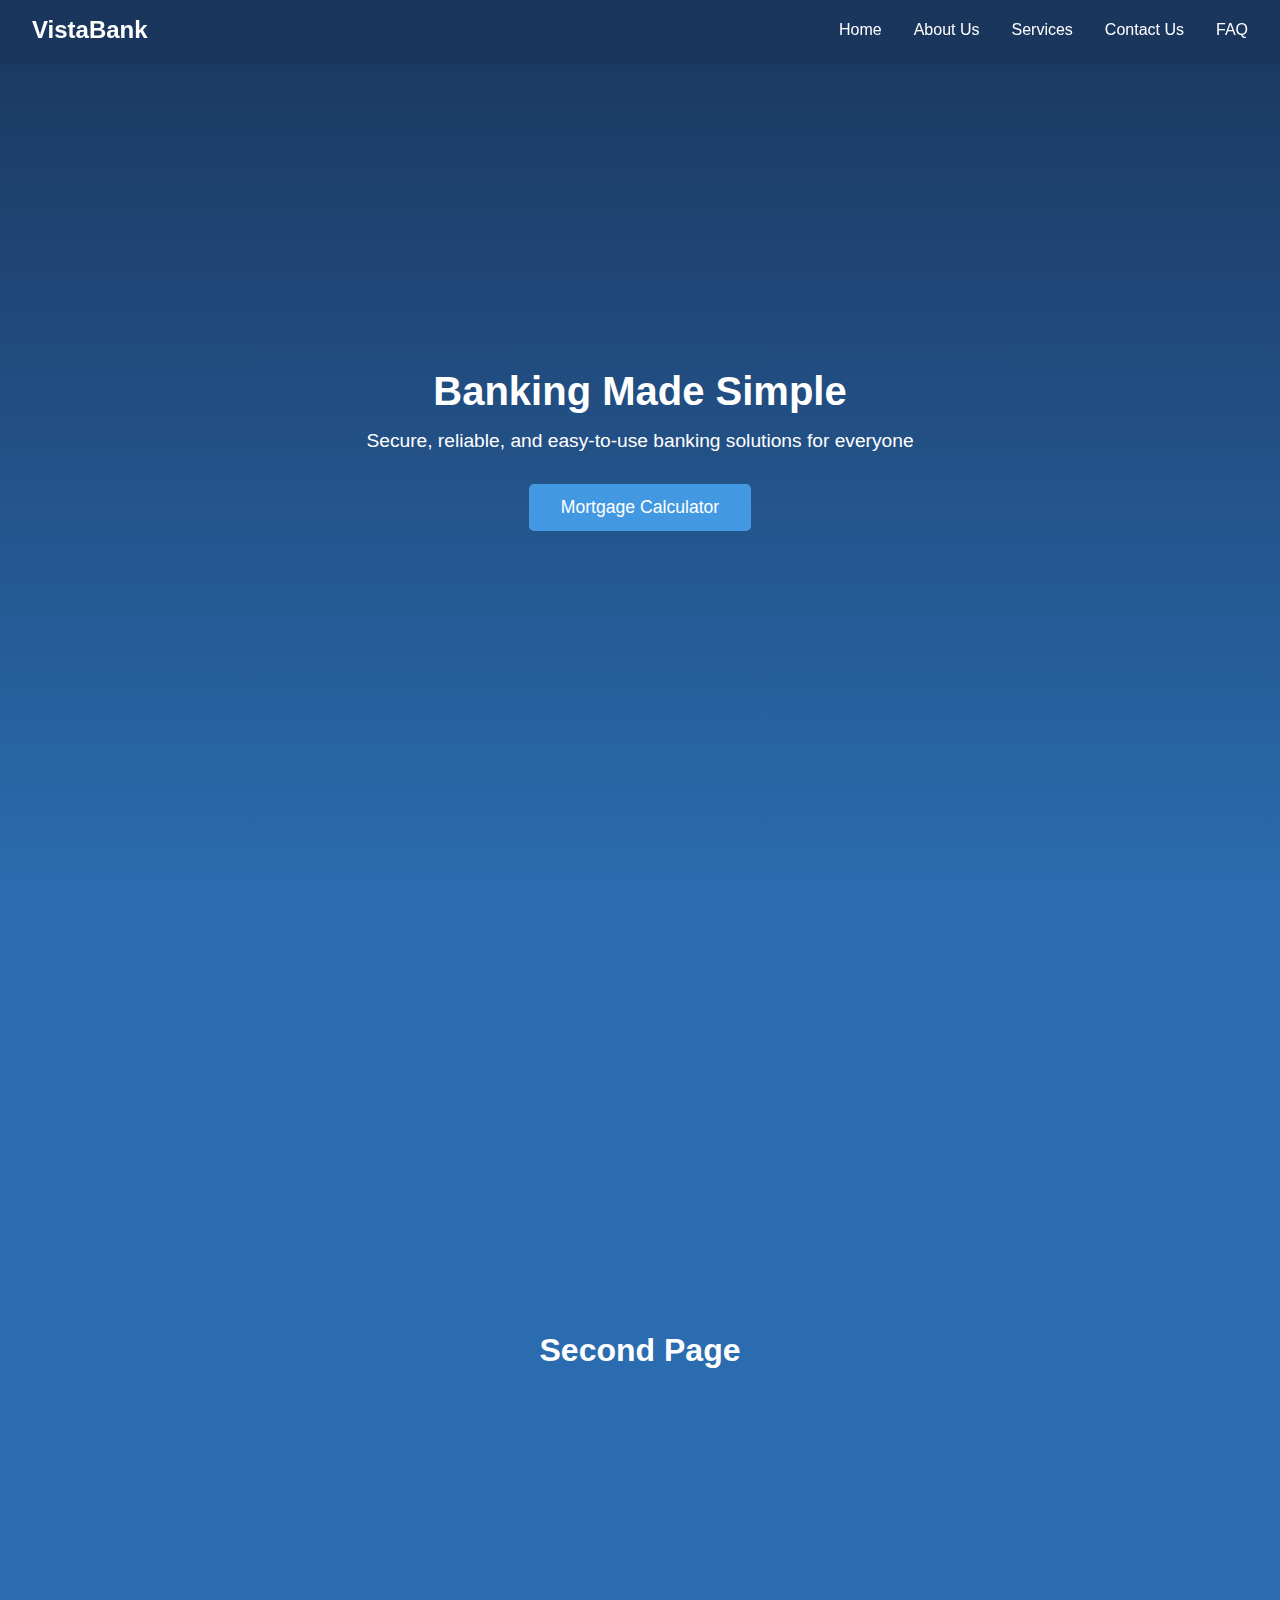
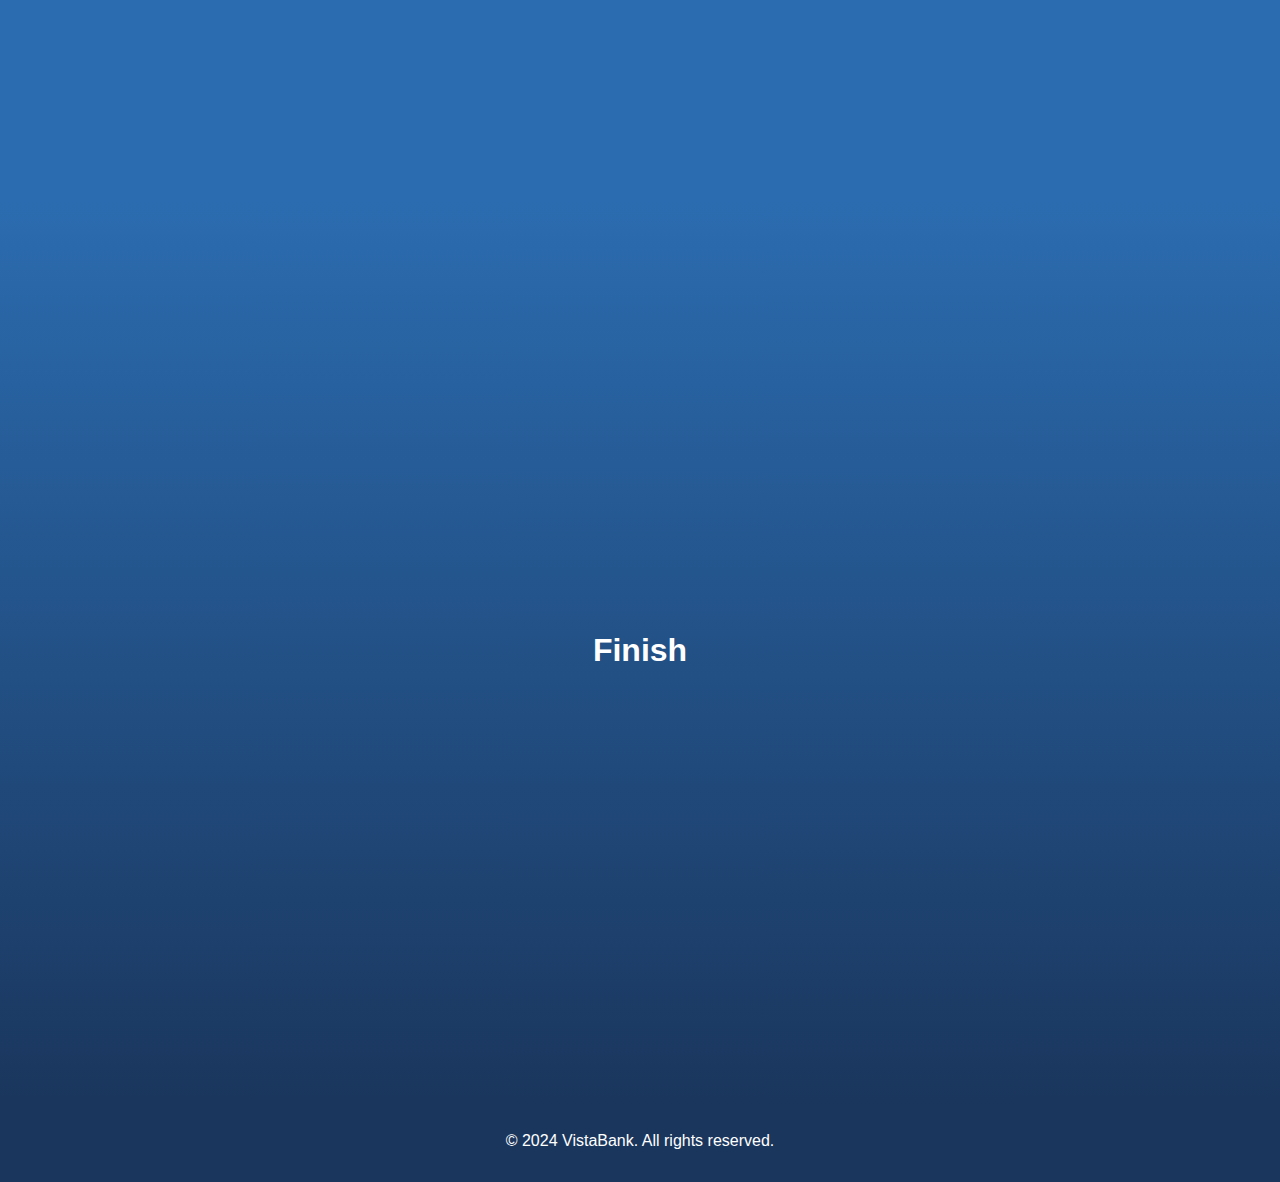
==== Banking Website/index.html @ c4de115c "Add files via upload" ====
<html lang="en">
    <head>
        <meta charset="UTF-8">
        <meta name="viewport" content="width=device-width, initial-scale=1.0">
        <title>VistaBank</title>
        <link rel="stylesheet" href="styles.css">
    </head>
    <body>
        <div class="wrapper">
            <nav class="navbar">
                <div class="logo">VistaBank</div>
                <div class="nav-links">
                    <a href="#home">Home</a>
                    <a href="#about">About Us</a>
                    <a href="#services">Services</a>
                    <a href="#contact">Contact Us</a>
                    <a href="#FAQ">FAQ</a>
                </div>
            </nav>
    
            <div class="main-content">
                <section class="hero">
                    <h1>Banking Made Simple</h1>
                    <p>Secure, reliable, and easy-to-use banking solutions for everyone</p>
                    <button class="cta-button">Mortgage Calculator</button>
                </section>

                <section class="two">
                    <h1>Second Page</h1>
                </section>

                <section class="three">
                    <h1>Finish</h1>
                </section>

            </div>


    
            <footer class="footer">
                <p>&copy; 2024 VistaBank. All rights reserved.</p>
            </footer>
        </div>
    </body>
    </html>
---- Banking Website/styles.css ----
* {
    margin: 0;
    padding: 0;
    box-sizing: border-box;
    font-family: -apple-system, BlinkMacSystemFont, "Segoe UI", Roboto, sans-serif;
}

.container{
    scroll-snap-type: y mandatory;
    overflow-y: scroll;
    height:100vh;
}

section {
    height:100vh;
    display: flex;
    justify-content: center;
    align-items: center;
    scroll-snap-align: start;
}
:root {
    --primary: #1a365d;
    --secondary: #2b6cb0;
    --accent: #4299e1;
    --light: #f7fafc;
}

html, body {
    height: 100%;
    margin: 0;
    padding: 0;
}

body {
    min-height: 100vh;
    background-color: var(--primary);
}

.wrapper {
    min-height: 100vh;
    display: flex;
    flex-direction: column;
}

.main-content {
    flex: 1;
    background-color: var(--primary);
}

.navbar {
    background-color: var(--primary);
    padding: 1rem 2rem;
    display: flex;
    justify-content: space-between;
    align-items: center;
    box-shadow: 0 2px 4px rgba(0,0,0,0.1);
    width: 100%;           
    box-sizing: border-box; 
    position: fixed;      
    top: 0;               
    left: 0;              
    margin: 0;            
}

.logo {
    color: white;
    font-size: 1.5rem;
    font-weight: bold;
}

.nav-links {
    display: flex;
    gap: 2rem;
}

.nav-links a {
    color: white;
    text-decoration: none;
    font-weight: 500;
}

.hero {
    background: linear-gradient(180deg, var(--primary), var(--secondary));
    padding: 8rem 2rem;  /* Increased from 4rem to 8rem */
    text-align: center;
    color: white;
    min-height: 100vh;    /* This makes it take up 80% of the viewport height */
    display: flex;       /* Added to center content vertically */
    flex-direction: column;
    justify-content: center;
    align-items: center;
}

.two {
    background-color: var(--secondary);
    padding: 8rem 2rem;  /* Increased from 4rem to 8rem */
    text-align: center;
    color: white;
    min-height: 100vh;    /* This makes it take up 80% of the viewport height */
    display: flex;       /* Added to center content vertically */
    flex-direction: column;
    justify-content: center;
    align-items: center;
}

.three {
    background: linear-gradient(180deg, var(--secondary), var(--primary));
    padding: 8rem 2rem;  /* Increased from 4rem to 8rem */
    text-align: center;
    color: white;
    min-height: 100vh;    /* This makes it take up 80% of the viewport height */
    display: flex;       /* Added to center content vertically */
    flex-direction: column;
    justify-content: center;
    align-items: center;
}



.hero h1 {
    font-size: 2.5rem;
    margin-bottom: 1rem;
}

.hero p {
    font-size: 1.2rem;
    margin-bottom: 2rem;
}

.cta-button {
    background-color: var(--accent);
    color: white;
    padding: 0.8rem 2rem;
    border: none;
    border-radius: 5px;
    font-size: 1.1rem;
    cursor: pointer;
    transition: background-color 0.3s;
}

.cta-button:hover {
    background-color: var(--secondary);
}

.features {
    padding: 4rem 2rem;
    display: grid;
    grid-template-columns: repeat(auto-fit, minmax(250px, 1fr));
    gap: 2rem;
    max-width: 1200px;
    margin: 0 auto;
    background-color: var(--primary);
}

.feature-card {
    background: white;
    padding: 2rem;
    border-radius: 10px;
    box-shadow: 0 2px 4px rgba(0,0,0,0.1);
    text-align: center;
}

.feature-card h3 {
    color: var(--primary);
    margin-bottom: 1rem;
}

.footer {
    background-color: var(--primary);
    color: white;
    padding: 2rem;
    text-align: center;
    margin-top: 0;
    width: 100%;           
    display: flex;         
    justify-content: center; /* Center horizontally */
    align-items: center;   /* Center vertically */
}

.footer p {
margin: 0;            

    @media (max-width: 768px) {
    .nav-links {
        display: none;
    }
    
    .hero h1 {
        font-size: 2rem;
    }
    
    .features {
        grid-template-columns: 1fr;
    }
}
}
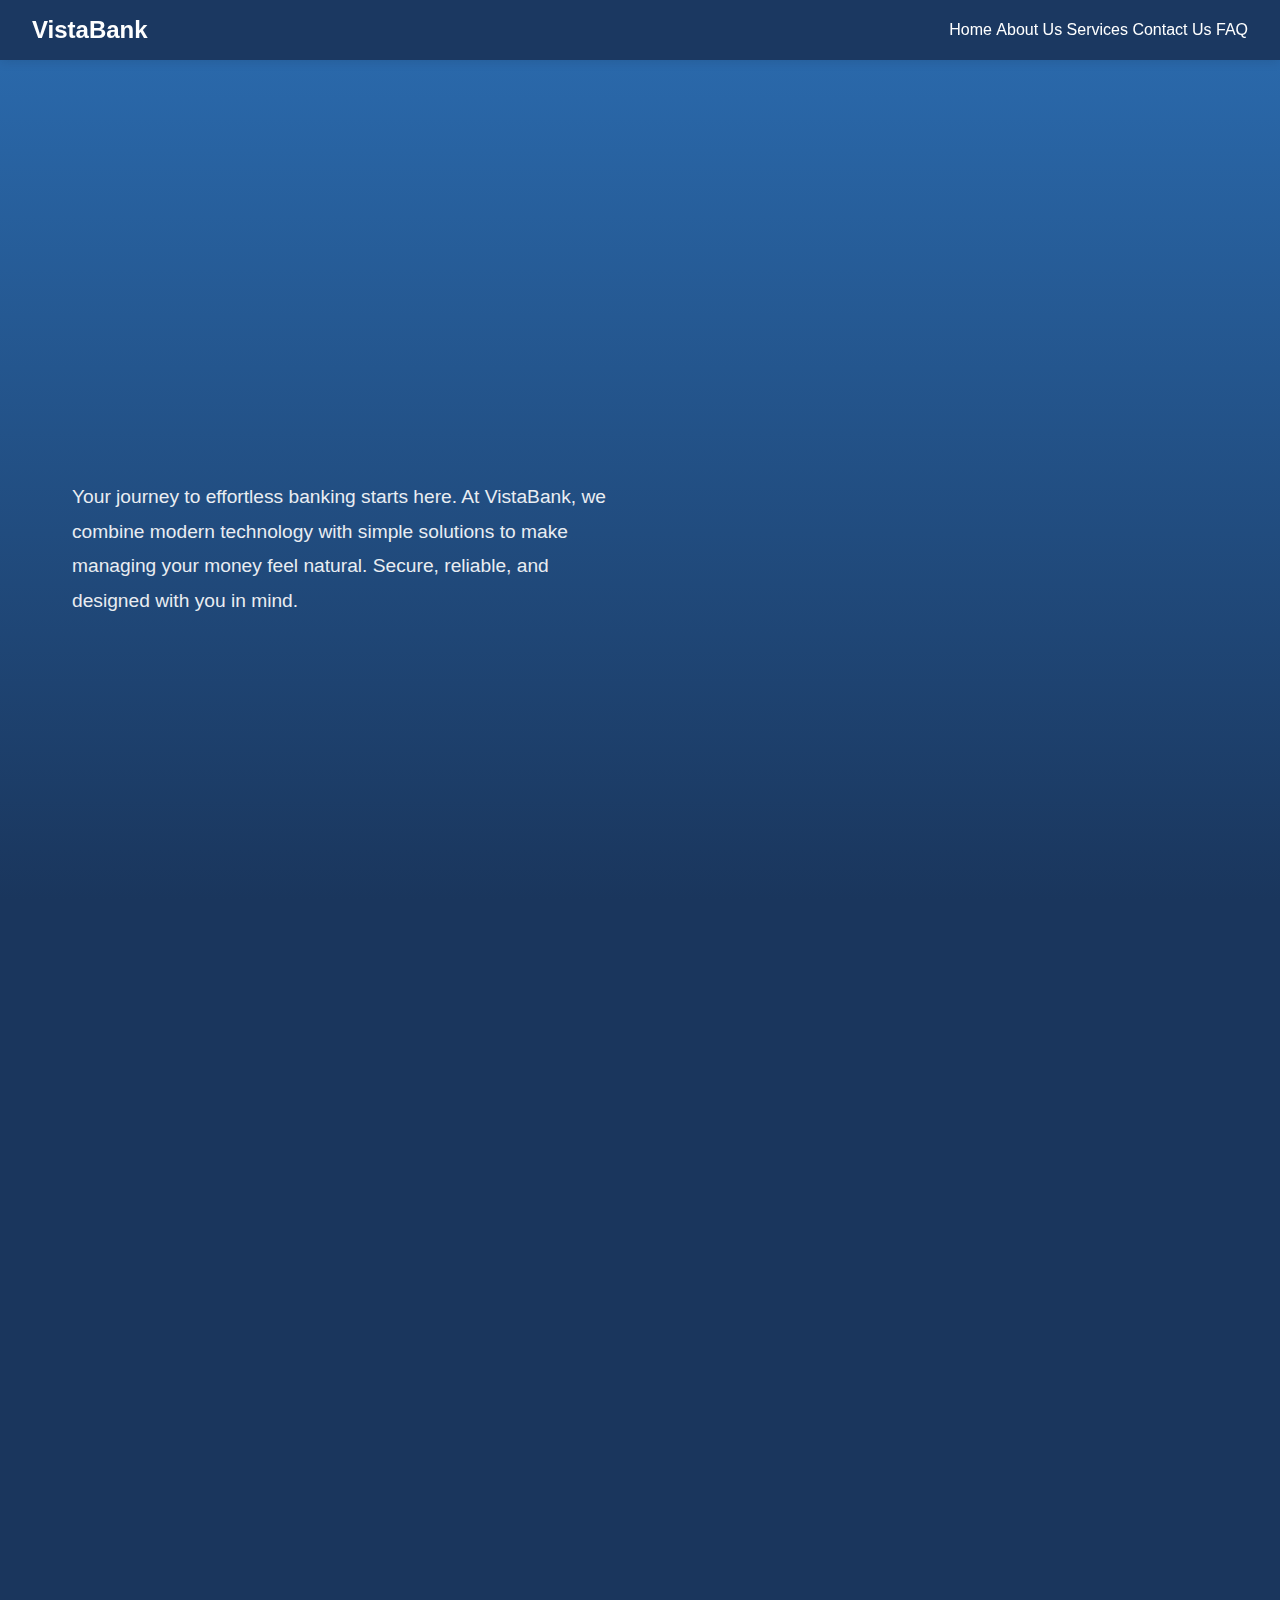
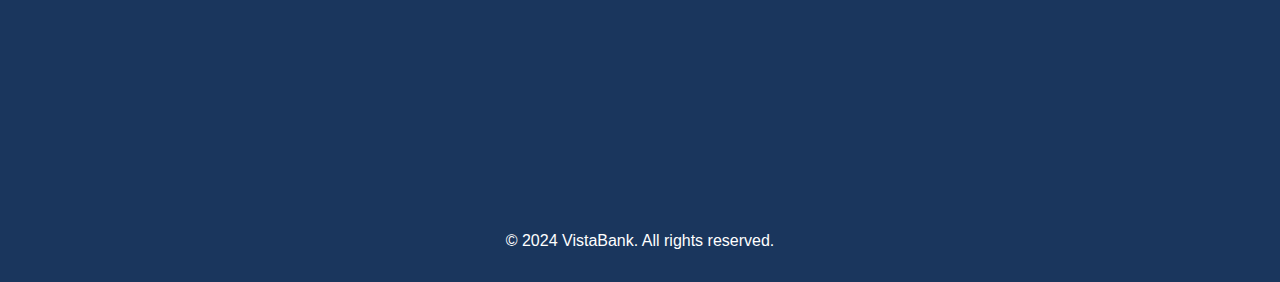
==== commit 68c19b1d: "Add files via upload" ====
--- a/Banking Website/index.html
+++ b/Banking Website/index.html
@@ -1,45 +1,68 @@
 <html lang="en">
-    <head>
-        <meta charset="UTF-8">
-        <meta name="viewport" content="width=device-width, initial-scale=1.0">
-        <title>VistaBank</title>
-        <link rel="stylesheet" href="styles.css">
-    </head>
-    <body>
-        <div class="wrapper">
+
+<head>
+    <meta charset="UTF-8">
+    <meta name="viewport" content="width=device-width, initial-scale=1.0">
+    <title>VistaBank</title>
+    <link rel="stylesheet" href="styles.css">
+</head>
+
+<body>
+    <div class="wrapper">
+        <header>
             <nav class="navbar">
                 <div class="logo">VistaBank</div>
                 <div class="nav-links">
-                    <a href="#home">Home</a>
-                    <a href="#about">About Us</a>
-                    <a href="#services">Services</a>
-                    <a href="#contact">Contact Us</a>
-                    <a href="#FAQ">FAQ</a>
+                    <a href="index.html">Home</a>
+                    <a href="about.html">About Us</a>
+                    <a href="services.html">Services</a>
+                    <a href="contact.html">Contact Us</a>
+                    <a href="faq.html">FAQ</a>
                 </div>
             </nav>
-    
-            <div class="main-content">
-                <section class="hero">
-                    <h1>Banking Made Simple</h1>
-                    <p>Secure, reliable, and easy-to-use banking solutions for everyone</p>
-                    <button class="cta-button">Mortgage Calculator</button>
-                </section>
+        </header>
 
-                <section class="two">
-                    <h1>Second Page</h1>
-                </section>
+        <main class="main-content">
+            <section class="hero2" id="home">
+                <div class="hero-container">
+                    <div class="hero-content">
+                        <h1 class="animate-fade">Welcome to VistaBank</h1>
+                        <p class="animate-fade-delay">Your journey to effortless banking starts here. At VistaBank, we
+                            combine modern technology with
+                            simple solutions to make managing your money feel natural. Secure, reliable, and designed
+                            with you
+                            in mind.</p>
+                    </div>
+                    <div class="hero-image animate-fade-delay">
+                        <img src="images/mountains.jpg"
+                            alt="Misty mountain landscape representing VistaBank's vision for elevated banking services">
+                    </div>
+                </div>
+            </section>
 
-                <section class="three">
-                    <h1>Finish</h1>
-                </section>
+            <section class="hero" id="services">
+                <div class="hero-container">
+                    <div class="hero-image animate-fade">
+                        <img src="images/keys.jpg"
+                            alt="New homeowners with keys representing the first step towards home ownership">
+                    </div>
+                    <div class="hero-content animate-fade-delay">
+                        <h1>Your path to homeownership<br>starts here</h1>
+                        <p>At VistaBank, we make the mortgage process simple and transparent.
+                            Calculate your monthly payments and take the first step toward
+                            your new home.</p>
+                        <a href="mc.html">
+                            <button class="cta-button">Mortgage Calculator</button>
+                        </a>
+                    </div>
+                </div>
+            </section>
 
-            </div>
-
-
-    
             <footer class="footer">
                 <p>&copy; 2024 VistaBank. All rights reserved.</p>
             </footer>
-        </div>
-    </body>
-    </html>+    </div>
+    <script src="script.js"></script>
+</body>
+
+</html>--- a/Banking Website/styles.css
+++ b/Banking Website/styles.css
@@ -5,19 +5,24 @@
     font-family: -apple-system, BlinkMacSystemFont, "Segoe UI", Roboto, sans-serif;
 }
 
-.container{
+.container {
     scroll-snap-type: y mandatory;
     overflow-y: scroll;
-    height:100vh;
+    height: 100vh;
+    background: linear-gradient(180deg,
+            var(--secondary) 0%,
+            var(--primary) 50%,
+            var(--primary) 100%)
 }
 
 section {
-    height:100vh;
+    height: 100vh;
     display: flex;
     justify-content: center;
     align-items: center;
     scroll-snap-align: start;
 }
+
 :root {
     --primary: #1a365d;
     --secondary: #2b6cb0;
@@ -25,7 +30,32 @@
     --light: #f7fafc;
 }
 
-html, body {
+html {
+    scroll-behavior: smooth;
+}
+
+.animate-fade {
+    opacity: 0;
+    transform: translateY(20px);
+    animation: fadeIn 0.8s ease forwards;
+}
+
+.animate-fade-delay {
+    opacity: 0;
+    transform: translateY(20px);
+    animation: fadeIn 0.8s ease forwards;
+    animation-delay: 0.2s;
+}
+
+@keyframes fadeIn {
+    to {
+        opacity: 1;
+        transform: translateY(0);
+    }
+}
+
+html,
+body {
     height: 100%;
     margin: 0;
     padding: 0;
@@ -48,18 +78,18 @@
 }
 
 .navbar {
-    background-color: var(--primary);
+    background-color: rgba(26, 54, 93, 0.95);
     padding: 1rem 2rem;
     display: flex;
     justify-content: space-between;
     align-items: center;
-    box-shadow: 0 2px 4px rgba(0,0,0,0.1);
-    width: 100%;           
-    box-sizing: border-box; 
-    position: fixed;      
-    top: 0;               
-    left: 0;              
-    margin: 0;            
+    box-shadow: 0 2px 10px rgba(0, 0, 0, 0.1);
+    position: fixed;
+    top: 0;
+    left: 0;
+    right: 0;
+    z-index: 1000;
+    backdrop-filter: blur(10px);
 }
 
 .logo {
@@ -68,54 +98,159 @@
     font-weight: bold;
 }
 
-.nav-links {
-    display: flex;
-    gap: 2rem;
-}
-
 .nav-links a {
     color: white;
     text-decoration: none;
     font-weight: 500;
+    position: relative;
+    padding: 0.5rem 0;
+    transition: all 0.3s ease;
+}
+
+.nav-links a::after {
+    content: '';
+    position: absolute;
+    bottom: 0;
+    left: 0;
+    width: 0;
+    height: 2px;
+    background-color: var(--accent);
+    transition: width 0.3s ease;
+}
+
+.nav-links a:hover::after {
+    width: 100%;
+}
+
+.hero2 {
+    background: linear-gradient(180deg, var(--secondary), var(--primary));
+    padding: 6rem 2rem;
+    color: white;
+    min-height: 100vh;
+    display: flex;
+    justify-content: center;
+    align-items: center;
+    scroll-snap-align: start;
+}
+
+.hero-container {
+    max-width: 1200px;
+    width: 100%;
+    display: flex;
+    justify-content: space-between;
+    align-items: center;
+    gap: 4rem;
+    padding: 2rem;
+}
+
+.hero-content {
+    flex: 1;
+}
+
+.hero-content h1 {
+    font-size: 3.5rem;
+    margin-bottom: 1.5rem;
+    line-height: 1.2;
+}
+
+.hero-content p {
+    font-size: 1.2rem;
+    line-height: 1.8;
+    opacity: 0.9;
+}
+
+.hero-image {
+    flex: 1;
+    position: relative;
+}
+
+.hero-image img {
+    max-width: 100%;
+    height: auto;
+    border-radius: 15px;
+    box-shadow: 0 10px 30px rgba(0, 0, 0, 0.2);
+    transition: all 0.3s ease;
+}
+
+.hero-image:hover img {
+    transform: translateY(-5px);
+    box-shadow: 0 15px 40px rgba(0, 0, 0, 0.3);
 }
 
 .hero {
-    background: linear-gradient(180deg, var(--primary), var(--secondary));
-    padding: 8rem 2rem;  /* Increased from 4rem to 8rem */
-    text-align: center;
-    color: white;
-    min-height: 100vh;    /* This makes it take up 80% of the viewport height */
-    display: flex;       /* Added to center content vertically */
-    flex-direction: column;
+    background: linear-gradient(180deg, var(--primary), var(--primary));
+    min-height: 100vh;
+    display: flex;
     justify-content: center;
     align-items: center;
-}
-
-.two {
-    background-color: var(--secondary);
-    padding: 8rem 2rem;  /* Increased from 4rem to 8rem */
-    text-align: center;
-    color: white;
-    min-height: 100vh;    /* This makes it take up 80% of the viewport height */
-    display: flex;       /* Added to center content vertically */
-    flex-direction: column;
-    justify-content: center;
-    align-items: center;
-}
-
-.three {
-    background: linear-gradient(180deg, var(--secondary), var(--primary));
-    padding: 8rem 2rem;  /* Increased from 4rem to 8rem */
-    text-align: center;
-    color: white;
-    min-height: 100vh;    /* This makes it take up 80% of the viewport height */
-    display: flex;       /* Added to center content vertically */
-    flex-direction: column;
-    justify-content: center;
-    align-items: center;
-}
-
-
+    scroll-snap-align: start;
+}
+
+.hero .hero-container {
+    max-width: 1200px;
+    width: 100%;
+    display: flex;
+    justify-content: space-between;
+    align-items: center;
+    gap: 4rem;
+    padding: 2rem;
+}
+
+
+.hero .hero-content {
+    flex: 1;
+    text-align: left;
+}
+
+.hero h1 {
+    font-size: 3.5rem;
+    margin-bottom: 1.5rem;
+    line-height: 1.2;
+    color: white;
+}
+
+.hero p {
+    font-size: 1.2rem;
+    line-height: 1.8;
+    opacity: 0.9;
+    color: white;
+    margin-bottom: 2rem;
+    max-width: 90%;
+
+}
+
+.hero .cta-button {
+    background-color: white;
+    color: var(--primary);
+    padding: 1rem 2rem;
+    border: none;
+    border-radius: 25px;
+    font-size: 1.1rem;
+    font-weight: 600;
+    cursor: pointer;
+    transition: all 0.3s ease;
+}
+
+.hero .cta-button:hover {
+    transform: translateY(-2px);
+    box-shadow: 0 5px 15px rgba(0, 0, 0, 0.1);
+}
+
+@media (max-width: 768px) {
+    .hero .hero-container {
+        flex-direction: column;
+        text-align: center;
+        gap: 2rem;
+    }
+
+    .hero h1 {
+        font-size: 2.5rem;
+    }
+
+    .hero p {
+        max-width: 100%;
+    }
+}
 
 .hero h1 {
     font-size: 2.5rem;
@@ -156,7 +291,7 @@
     background: white;
     padding: 2rem;
     border-radius: 10px;
-    box-shadow: 0 2px 4px rgba(0,0,0,0.1);
+    box-shadow: 0 2px 4px rgba(0, 0, 0, 0.1);
     text-align: center;
 }
 
@@ -171,26 +306,230 @@
     padding: 2rem;
     text-align: center;
     margin-top: 0;
-    width: 100%;           
-    display: flex;         
-    justify-content: center; /* Center horizontally */
-    align-items: center;   /* Center vertically */
+    width: 100%;
+    display: flex;
+    justify-content: center;
+    align-items: center;
+
 }
 
 .footer p {
-margin: 0;            
+    margin: 0;
+
+    @media (max-width: 1024px) {
+        .hero-content h1 {
+            font-size: 2.8rem;
+        }
+    }
 
     @media (max-width: 768px) {
-    .nav-links {
-        display: none;
-    }
-    
-    .hero h1 {
+
+        .nav-links {
+            position: fixed;
+            top: 70px;
+            left: -100%;
+            width: 100%;
+            background-color: var(--primary);
+            flex-direction: column;
+            padding: 2rem;
+            text-align: center;
+            transition: all 0.3s ease;
+        }
+
+        .nav-links.active {
+            left: 0;
+        }
+
+        .hero-container {
+            flex-direction: column;
+            text-align: center;
+            gap: 2rem;
+        }
+
+        .hero-content h1 {
+            font-size: 2.2rem;
+        }
+    }
+}
+
+.about-section {
+    padding: 4rem 2rem;
+    color: white;
+}
+
+.about-section h2 {
+    font-size: 2.5rem;
+    margin-bottom: 2rem;
+}
+
+.about-section p {
+    font-size: 1.2rem;
+    line-height: 1.8;
+    margin-bottom: 1.5rem;
+}
+
+.contact-form {
+    max-width: 600px;
+    width: 100%;
+    margin: 0 auto;
+    padding: 2rem;
+    background: rgba(255, 255, 255, 0.1);
+    border-radius: 15px;
+    backdrop-filter: blur(10px);
+    border: 1px solid rgba(255, 255, 255, 0.2);
+}
+
+.contact-form h1 {
+    color: white;
+    font-size: 2.5rem;
+    margin-bottom: 2rem;
+    text-align: center;
+}
+
+.form-group {
+    margin-bottom: 1.5rem;
+}
+
+.form-group label {
+    display: block;
+    margin-bottom: 0.5rem;
+    color: white;
+    font-weight: 500;
+}
+
+.form-group input,
+.form-group textarea {
+    width: 100%;
+    padding: 0.75rem;
+    background: rgba(255, 255, 255, 0.9);
+    border: 1px solid rgba(255, 255, 255, 0.2);
+    border-radius: 8px;
+    font-size: 1rem;
+    transition: all 0.3s ease;
+}
+
+.form-group input:focus,
+.form-group textarea:focus {
+    outline: none;
+    border-color: var(--accent);
+    box-shadow: 0 0 0 2px rgba(66, 153, 225, 0.2);
+}
+
+.form-group textarea {
+    min-height: 150px;
+    resize: vertical;
+}
+
+/* Error Styling */
+.error-message {
+    color: #fc8181;
+    font-size: 0.875rem;
+    margin-top: 0.25rem;
+    display: none;
+}
+
+.form-group input.invalid,
+.form-group textarea.invalid {
+    border-color: #fc8181;
+    background-color: rgba(255, 235, 235, 0.9);
+}
+
+.form-group input.valid,
+.form-group textarea.valid {
+    border-color: #48bb78;
+}
+
+.contact-form .cta-button {
+    display: block;
+    width: 100%;
+    max-width: 200px;
+    margin: 2rem auto;
+    background-color: white;
+    color: var(--primary);
+    padding: 1rem 2rem;
+    border: none;
+    border-radius: 25px;
+    font-size: 1.1rem;
+    font-weight: 600;
+    cursor: pointer;
+    transition: all 0.3s ease;
+}
+
+.contact-form .cta-button:hover {
+    transform: translateY(-2px);
+    box-shadow: 0 5px 15px rgba(0, 0, 0, 0.2);
+    background-color: var(--accent);
+    color: white;
+}
+
+.required-note {
+    text-align: center;
+    color: rgba(255, 255, 255, 0.8);
+    font-size: 0.875rem;
+    margin-top: 1rem;
+}
+
+@media (max-width: 768px) {
+    .contact-form {
+        padding: 1.5rem;
+        margin: 1rem;
+    }
+
+    .contact-form h1 {
         font-size: 2rem;
     }
-    
-    .features {
-        grid-template-columns: 1fr;
-    }
-}
+
+    .form-group input,
+    .form-group textarea {
+        padding: 0.5rem;
+    }
+}
+
+.contact-form .cta-button.loading {
+    position: relative;
+    color: transparent;
+}
+
+.contact-form .cta-button.loading::after {
+    content: '';
+    position: absolute;
+    left: 50%;
+    top: 50%;
+    transform: translate(-50%, -50%);
+    width: 20px;
+    height: 20px;
+    border: 2px solid var(--primary);
+    border-radius: 50%;
+    border-top-color: transparent;
+    animation: spin 0.8s linear infinite;
+}
+
+@keyframes spin {
+    to {
+        transform: translate(-50%, -50%) rotate(360deg);
+    }
+}
+
+/* Success Message Animation */
+.success-message {
+    display: none;
+    color: #48bb78;
+    text-align: center;
+    padding: 1rem;
+    margin-top: 1rem;
+    background: rgba(255, 255, 255, 0.9);
+    border-radius: 8px;
+    animation: fadeIn 0.3s ease;
+}
+
+@keyframes fadeIn {
+    from {
+        opacity: 0;
+        transform: translateY(-10px);
+    }
+
+    to {
+        opacity: 1;
+        transform: translateY(0);
+    }
 }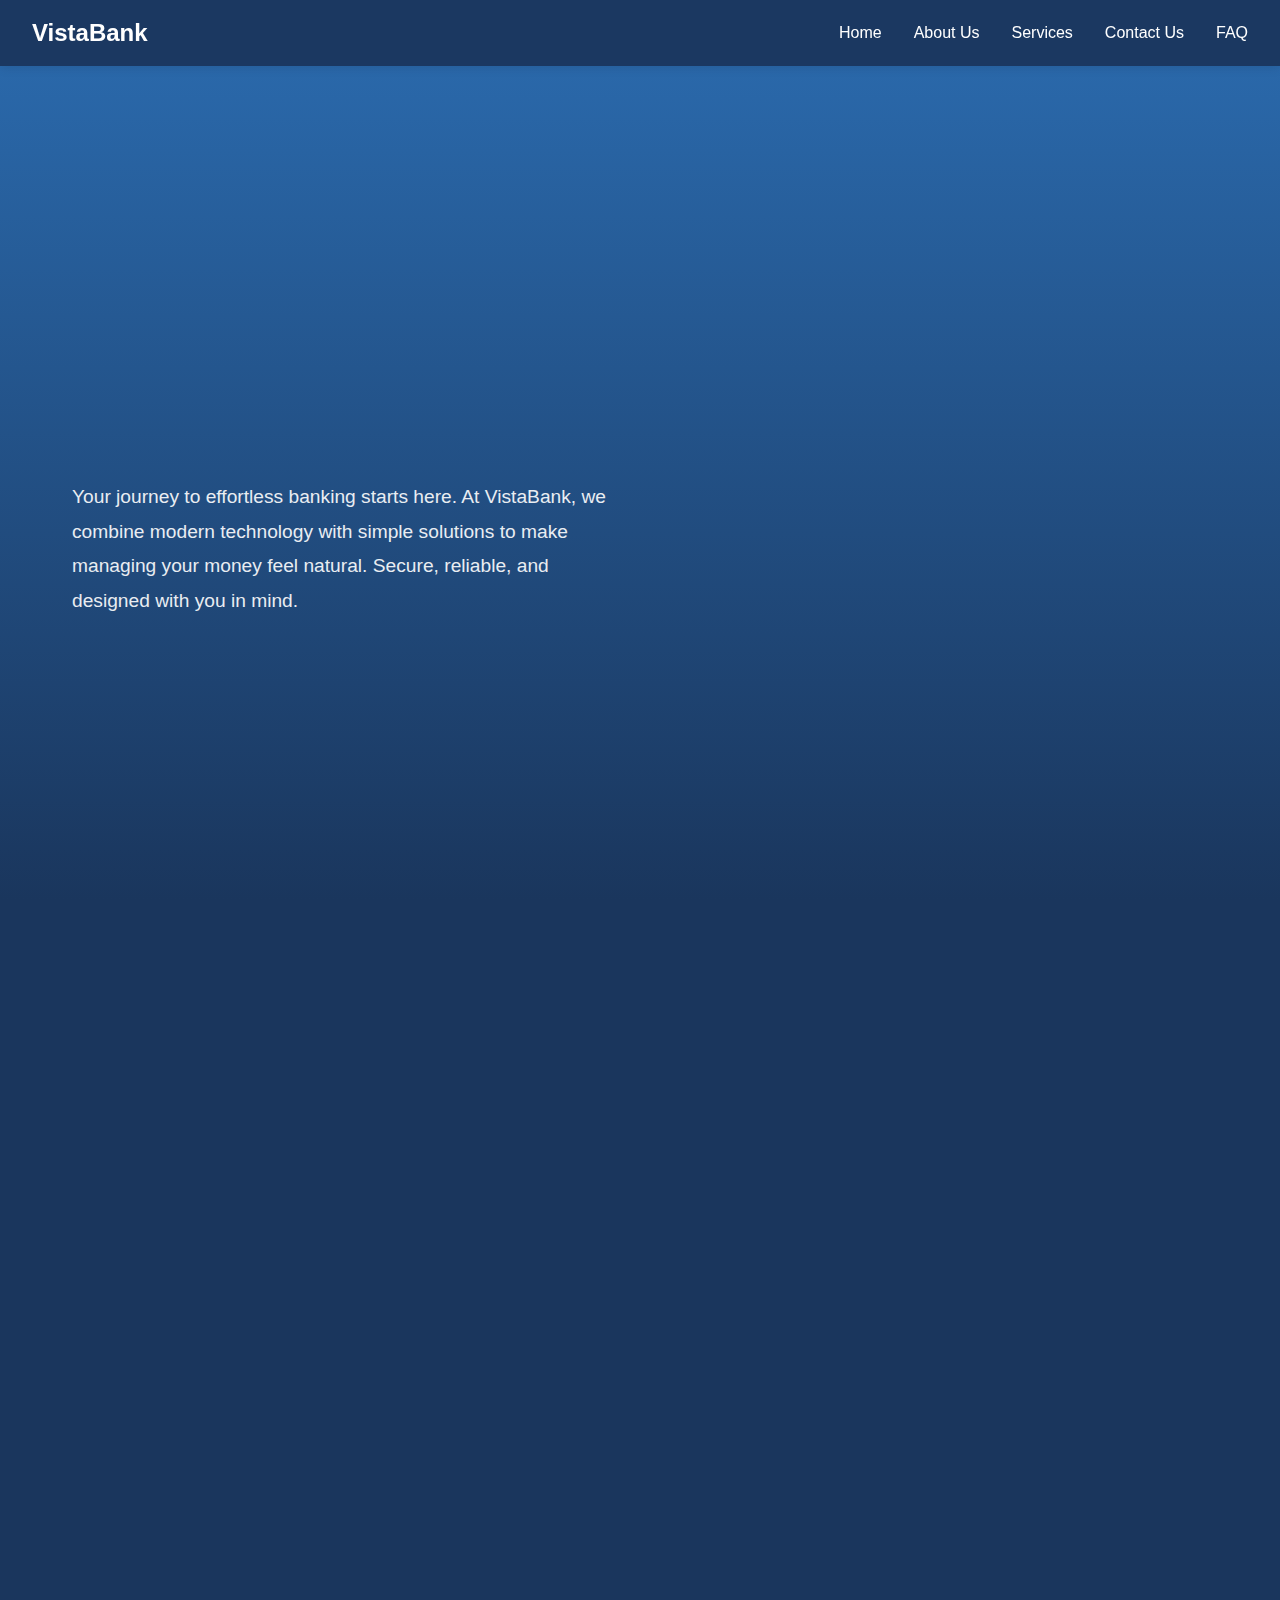
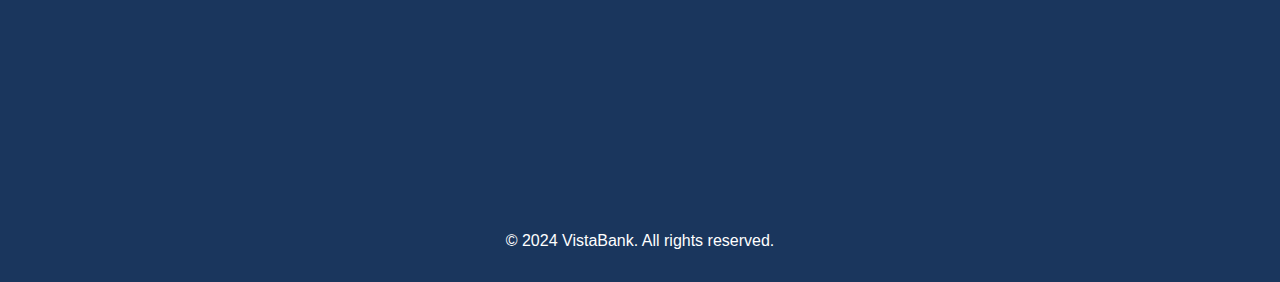
==== commit 89a4f173: "Add files via upload" ====
--- a/Banking Website/index.html
+++ b/Banking Website/index.html
@@ -1,28 +1,28 @@
+<!DOCTYPE html>
 <html lang="en">
 
 <head>
     <meta charset="UTF-8">
     <meta name="viewport" content="width=device-width, initial-scale=1.0">
     <title>VistaBank</title>
+    <link href="images/favicon.ico" rel="icon" type="image/x-icon">
     <link rel="stylesheet" href="styles.css">
 </head>
 
 <body>
     <div class="wrapper">
-        <header>
-            <nav class="navbar">
-                <div class="logo">VistaBank</div>
-                <div class="nav-links">
-                    <a href="index.html">Home</a>
-                    <a href="about.html">About Us</a>
-                    <a href="services.html">Services</a>
-                    <a href="contact.html">Contact Us</a>
-                    <a href="faq.html">FAQ</a>
-                </div>
-            </nav>
-        </header>
+        <nav class="navbar">
+            <div class="logo">VistaBank</div>
+            <div class="nav-links">
+                <a href="index.html">Home</a>
+                <a href="about.html">About Us</a>
+                <a href="services.html">Services</a>
+                <a href="contact.html">Contact Us</a>
+                <a href="faq.html">FAQ</a>
+            </div>
+        </nav>
 
-        <main class="main-content">
+        <div class="container">
             <section class="hero2" id="home">
                 <div class="hero-container">
                     <div class="hero-content">
@@ -57,10 +57,11 @@
                     </div>
                 </div>
             </section>
+        </div>
 
-            <footer class="footer">
-                <p>&copy; 2024 VistaBank. All rights reserved.</p>
-            </footer>
+        <footer class="footer">
+            <p>&copy; 2024 VistaBank. All rights reserved.</p>
+        </footer>
     </div>
     <script src="script.js"></script>
 </body>
--- a/Banking Website/styles.css
+++ b/Banking Website/styles.css
@@ -3,24 +3,6 @@
     padding: 0;
     box-sizing: border-box;
     font-family: -apple-system, BlinkMacSystemFont, "Segoe UI", Roboto, sans-serif;
-}
-
-.container {
-    scroll-snap-type: y mandatory;
-    overflow-y: scroll;
-    height: 100vh;
-    background: linear-gradient(180deg,
-            var(--secondary) 0%,
-            var(--primary) 50%,
-            var(--primary) 100%)
-}
-
-section {
-    height: 100vh;
-    display: flex;
-    justify-content: center;
-    align-items: center;
-    scroll-snap-align: start;
 }
 
 :root {
@@ -130,7 +112,6 @@
     display: flex;
     justify-content: center;
     align-items: center;
-    scroll-snap-align: start;
 }
 
 .hero-container {
@@ -183,7 +164,7 @@
     display: flex;
     justify-content: center;
     align-items: center;
-    scroll-snap-align: start;
+    padding-top: 80px;
 }
 
 .hero .hero-container {
@@ -196,7 +177,6 @@
     padding: 2rem;
 }
 
-
 .hero .hero-content {
     flex: 1;
     text-align: left;
@@ -216,7 +196,6 @@
     color: white;
     margin-bottom: 2rem;
     max-width: 90%;
-
 }
 
 .hero .cta-button {
@@ -296,7 +275,7 @@
 }
 
 .feature-card h3 {
-    color: var(--primary);
+    color: white;
     margin-bottom: 1rem;
 }
 
@@ -305,50 +284,44 @@
     color: white;
     padding: 2rem;
     text-align: center;
-    margin-top: 0;
-    width: 100%;
-    display: flex;
-    justify-content: center;
-    align-items: center;
-
+    width: 100%;
 }
 
 .footer p {
     margin: 0;
-
-    @media (max-width: 1024px) {
-        .hero-content h1 {
-            font-size: 2.8rem;
-        }
-    }
-
-    @media (max-width: 768px) {
-
-        .nav-links {
-            position: fixed;
-            top: 70px;
-            left: -100%;
-            width: 100%;
-            background-color: var(--primary);
-            flex-direction: column;
-            padding: 2rem;
-            text-align: center;
-            transition: all 0.3s ease;
-        }
-
-        .nav-links.active {
-            left: 0;
-        }
-
-        .hero-container {
-            flex-direction: column;
-            text-align: center;
-            gap: 2rem;
-        }
-
-        .hero-content h1 {
-            font-size: 2.2rem;
-        }
+}
+
+@media (max-width: 1024px) {
+    .hero-content h1 {
+        font-size: 2.8rem;
+    }
+}
+
+@media (max-width: 768px) {
+    .nav-links {
+        position: fixed;
+        top: 70px;
+        left: -100%;
+        width: 100%;
+        background-color: var(--primary);
+        flex-direction: column;
+        padding: 2rem;
+        text-align: center;
+        transition: all 0.3s ease;
+    }
+
+    .nav-links.active {
+        left: 0;
+    }
+
+    .hero-container {
+        flex-direction: column;
+        text-align: center;
+        gap: 2rem;
+    }
+
+    .hero-content h1 {
+        font-size: 2.2rem;
     }
 }
 
@@ -420,7 +393,6 @@
     resize: vertical;
 }
 
-/* Error Styling */
 .error-message {
     color: #fc8181;
     font-size: 0.875rem;
@@ -510,7 +482,6 @@
     }
 }
 
-/* Success Message Animation */
 .success-message {
     display: none;
     color: #48bb78;
@@ -522,14 +493,432 @@
     animation: fadeIn 0.3s ease;
 }
 
+.calculator-container {
+    max-width: 800px;
+    margin: 0 auto;
+    padding: 2rem;
+    background: rgba(255, 255, 255, 0.1);
+    border-radius: 15px;
+    backdrop-filter: blur(10px);
+}
+
+.input-group {
+    margin-bottom: 1.5rem;
+}
+
+.input-group label {
+    display: block;
+    margin-bottom: 0.5rem;
+    font-weight: bold;
+    color: white;
+}
+
+.input-group input {
+    width: 100%;
+    padding: 0.8rem;
+    border: 2px solid rgba(255, 255, 255, 0.2);
+    border-radius: 5px;
+    background: rgba(255, 255, 255, 0.1);
+    color: white;
+    font-size: 1rem;
+}
+
+.input-group input:focus {
+    outline: none;
+    border-color: var(--accent);
+}
+
+.results {
+    margin-top: 2rem;
+    padding: 1.5rem;
+    background: rgba(255, 255, 255, 0.1);
+    border-radius: 10px;
+    display: none;
+}
+
+.results h2 {
+    margin-bottom: 1rem;
+    color: white;
+}
+
+.calculator-error-message {
+    color: #ff6b6b;
+    background: rgba(255, 0, 0, 0.1);
+    padding: 1rem;
+    border-radius: 5px;
+    margin: 1rem 0;
+    display: none;
+}
+
+.breakdown-item {
+    display: flex;
+    justify-content: space-between;
+    margin-bottom: 0.5rem;
+    padding: 0.5rem 0;
+    border-bottom: 1px solid rgba(255, 255, 255, 0.1);
+    color: white;
+}
+
+.calculator-button {
+    width: 100%;
+    padding: 1rem;
+    background: var(--accent);
+    border: none;
+    border-radius: 5px;
+    color: white;
+    font-size: 1.1rem;
+    cursor: pointer;
+    transition: background-color 0.3s;
+}
+
+.calculator-button:hover {
+    background-color: #357abd;
+}
+
+@media (max-width: 768px) {
+    .calculator-container {
+        margin: 1rem;
+        padding: 1.5rem;
+    }
+
+    .breakdown-item {
+        flex-direction: column;
+        text-align: center;
+        gap: 0.5rem;
+    }
+}
+
+.button-group {
+    display: flex;
+    gap: 1rem;
+    margin-bottom: 1rem;
+}
+
+.calculator-button {
+    flex: 1;
+    padding: 1rem;
+    background: var(--accent);
+    border: none;
+    border-radius: 5px;
+    color: white;
+    font-size: 1.1rem;
+    cursor: pointer;
+    transition: background-color 0.3s;
+}
+
+.clear-button {
+    background: rgba(255, 255, 255, 0.1);
+}
+
+.clear-button:hover {
+    background: rgba(255, 255, 255, 0.2);
+}
+
+.input-group input.invalid {
+    border-color: #ff6b6b;
+    background-color: rgba(255, 107, 107, 0.1);
+}
+
+.fade-in {
+    animation: fadeIn 0.3s ease-in;
+}
+
+.fade-out {
+    animation: fadeOut 0.3s ease-out;
+}
+
 @keyframes fadeIn {
     from {
         opacity: 0;
-        transform: translateY(-10px);
     }
 
     to {
         opacity: 1;
-        transform: translateY(0);
+    }
+}
+
+@keyframes fadeOut {
+    from {
+        opacity: 1;
+    }
+
+    to {
+        opacity: 0;
+    }
+}
+
+.feature-card img {
+    width: 64px;
+    height: 64px;
+    margin-bottom: 1rem;
+}
+
+.feature-card {
+    color: white;
+    background: rgba(255, 255, 255, 0.1);
+    transition: transform 0.3s ease;
+}
+
+.feature-card:hover {
+    transform: translateY(-5px);
+}
+
+.feature-card p {
+    color: rgba(255, 255, 255, 0.9);
+}
+
+.nav-links {
+    display: flex;
+    gap: 2rem;
+}
+
+.promise-section {
+    min-height: 100vh;
+    display: flex;
+    justify-content: center;
+    align-items: center;
+    background: linear-gradient(180deg, var(--primary), var(--primary));
+    padding: 4rem 2rem;
+}
+
+.promise-content {
+    max-width: 1200px;
+    width: 100%;
+    text-align: left;
+    animation: fadeIn 0.8s ease forwards;
+}
+
+.promise-content h2 {
+    font-size: 3.5rem;
+    margin-bottom: 1.5rem;
+    line-height: 1.2;
+    color: white;
+}
+
+.promise-content p {
+    font-size: 1.2rem;
+    line-height: 1.8;
+    opacity: 0.9;
+    color: white;
+    margin-bottom: 2rem;
+    max-width: 90%;
+}
+
+@media (max-width: 768px) {
+    .promise-content {
+        text-align: center;
+    }
+
+    .promise-content h2 {
+        font-size: 2.5rem;
+    }
+
+    .promise-content p {
+        max-width: 100%;
+    }
+}
+
+.services-content {
+    width: 100%;
+    max-width: 1200px;
+    padding: 2rem;
+}
+
+.services-content h1 {
+    font-size: 3rem;
+    color: white;
+    margin-bottom: 1.5rem;
+    text-align: center;
+}
+
+.service-intro {
+    color: white;
+    text-align: center;
+    font-size: 1.2rem;
+    margin-bottom: 3rem;
+}
+
+.services-grid {
+    display: grid;
+    grid-template-columns: repeat(auto-fit, minmax(250px, 1fr));
+    gap: 2rem;
+    padding: 1rem;
+}
+
+.service-card {
+    background: rgba(255, 255, 255, 0.1);
+    border-radius: 15px;
+    padding: 2rem;
+    backdrop-filter: blur(10px);
+    border: 1px solid rgba(255, 255, 255, 0.2);
+    transition: transform 0.3s ease;
+}
+
+.service-card:hover {
+    transform: translateY(-5px);
+}
+
+.service-card h2 {
+    color: white;
+    font-size: 1.5rem;
+    margin-bottom: 1rem;
+}
+
+.service-summary p {
+    color: rgba(255, 255, 255, 0.9);
+    margin-bottom: 1rem;
+}
+
+.details-toggle {
+    background: white;
+    color: var(--primary);
+    border: none;
+    padding: 0.5rem 1rem;
+    border-radius: 25px;
+    cursor: pointer;
+    font-weight: 600;
+    transition: all 0.3s ease;
+}
+
+.details-toggle:hover {
+    background: var(--accent);
+    color: white;
+}
+
+.service-details {
+    display: none;
+    margin-top: 1rem;
+    padding-top: 1rem;
+    border-top: 1px solid rgba(255, 255, 255, 0.2);
+}
+
+.service-details ul {
+    list-style: none;
+    padding: 0;
+}
+
+.service-details li {
+    color: white;
+    padding: 0.5rem 0;
+}
+
+@media (max-width: 768px) {
+    .services-content h1 {
+        font-size: 2rem;
+    }
+
+    .services-grid {
+        grid-template-columns: 1fr;
+    }
+}
+
+.faq-content {
+    width: 100%;
+    max-width: 800px;
+    margin: 0 auto;
+    padding: 2rem;
+}
+
+.faq-content h1 {
+    color: white;
+    font-size: 3rem;
+    margin-bottom: 3rem;
+    text-align: center;
+}
+
+.faq-accordion {
+    background: rgba(255, 255, 255, 0.1);
+    border-radius: 15px;
+    backdrop-filter: blur(10px);
+    border: 1px solid rgba(255, 255, 255, 0.2);
+    overflow: hidden;
+}
+
+.faq-item {
+    border-bottom: 1px solid rgba(255, 255, 255, 0.2);
+}
+
+.faq-item:last-child {
+    border-bottom: none;
+}
+
+.faq-question {
+    padding: 1.5rem;
+    cursor: pointer;
+    display: flex;
+    justify-content: space-between;
+    align-items: center;
+    transition: background-color 0.3s ease;
+}
+
+.faq-question:hover {
+    background: rgba(255, 255, 255, 0.05);
+}
+
+.faq-question h2 {
+    color: white;
+    font-size: 1.2rem;
+    font-weight: 500;
+    margin: 0;
+    padding-right: 2rem;
+}
+
+.arrow {
+    width: 20px;
+    height: 20px;
+    position: relative;
+    transition: transform 0.3s ease;
+}
+
+.arrow::before,
+.arrow::after {
+    content: '';
+    position: absolute;
+    background: white;
+    width: 2px;
+    height: 12px;
+    top: 4px;
+}
+
+.arrow::before {
+    left: 9px;
+    transform: rotate(45deg);
+}
+
+.arrow::after {
+    right: 9px;
+    transform: rotate(-45deg);
+}
+
+.faq-item.active .arrow {
+    transform: rotate(180deg);
+}
+
+.faq-answer {
+    max-height: 0;
+    overflow: hidden;
+    transition: max-height 0.3s ease-out;
+    background: rgba(255, 255, 255, 0.05);
+}
+
+.faq-answer p {
+    color: rgba(255, 255, 255, 0.9);
+    padding: 1.5rem;
+    margin: 0;
+    line-height: 1.6;
+}
+
+@media (max-width: 768px) {
+    .faq-content {
+        padding: 1rem;
+    }
+
+    .faq-content h1 {
+        font-size: 2rem;
+        margin-bottom: 2rem;
+    }
+
+    .faq-question h2 {
+        font-size: 1.1rem;
     }
 }